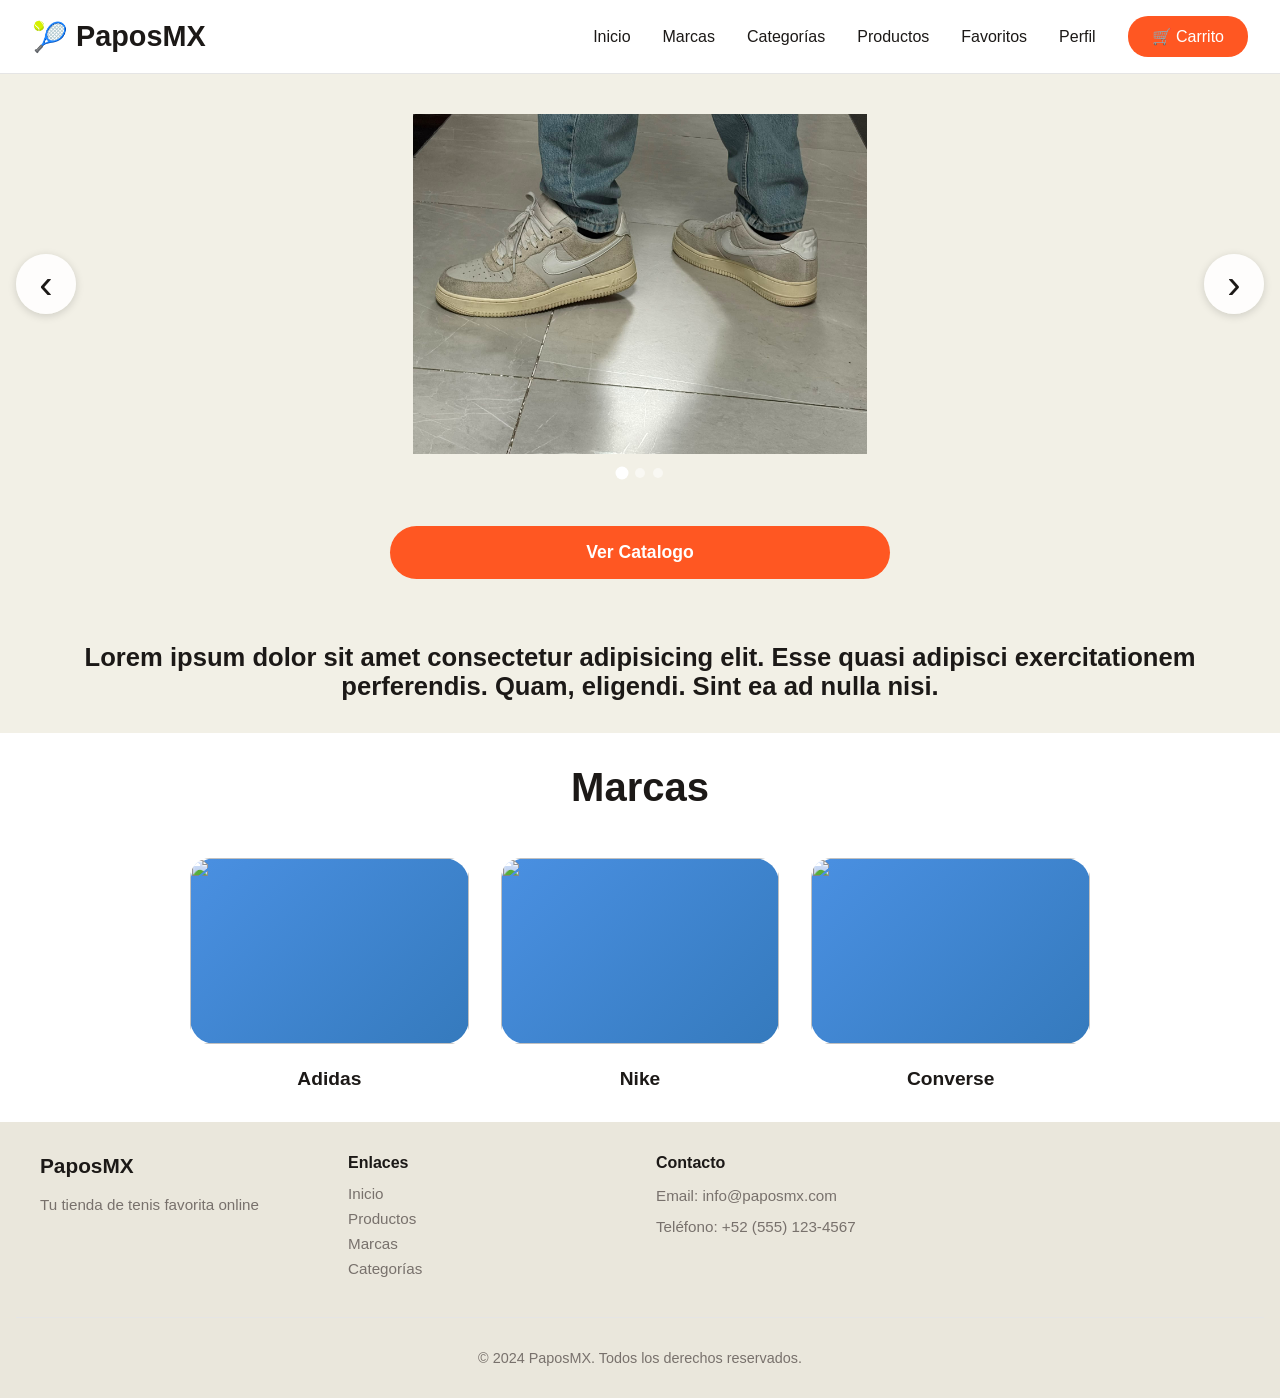
==== index.html @ fad969ec "Initial commit" ====
<!DOCTYPE html>
<html lang="es">
<head>
    <meta charset="UTF-8">
    <meta name="viewport" content="width=device-width, initial-scale=1.0">
    <title>PaposMX - Inicio</title>
    <link rel="stylesheet" href="Styles/index.css">
</head>
<body>
    <!-- Header -->
    <header class="header">
        <button class="header-menu-btn" id="menuToggle">☰</button>
        <div class="header-center">
            <span class="header-logo">🎾</span>
            <h1 class="header-title">PaposMX</h1>
        </div>
        <nav class="header-nav">
            <a href="index.html" class="nav-link">Inicio</a>
            <a href="marcas.html" class="nav-link">Marcas</a>
            <a href="categorias.html" class="nav-link">Categorías</a>
            <a href="productos.html" class="nav-link">Productos</a>
            <a href="favoritos.html" class="nav-link">Favoritos</a>
            <a href="perfil.html" class="nav-link">Perfil</a>
            <a href="carrito.html" class="nav-link cart-link">🛒 Carrito</a>
        </nav>
    </header>

    <!-- Mobile Menu -->
    <nav class="mobile-menu" id="mobileMenu">
        <div class="mobile-menu-header">
            <h2>PaposMX</h2>
            <button class="mobile-close-btn" id="menuClose">✕</button>
        </div>
        <a href="index.html" class="mobile-nav-link">Inicio</a>
        <a href="marcas.html" class="mobile-nav-link">Marcas</a>
        <a href="categorias.html" class="mobile-nav-link">Categorías</a>
        <a href="productos.html" class="mobile-nav-link">Productos</a>
        <a href="favoritos.html" class="mobile-nav-link">Favoritos</a>
        <a href="perfil.html" class="mobile-nav-link">Perfil</a>
        <a href="carrito.html" class="mobile-nav-link cart-link">Carrito</a>
    </nav>
    <div class="menu-overlay" id="menuOverlay"></div>

    <!-- Carrusel -->
    <section class="carousel">
        <button class="carousel-arrow carousel-arrow-left" id="prevBtn">‹</button>
        <div class="carousel-content" id="carouselContent">
            <div class="carousel-slide">
                <img src="Images/ocasion-casual.jpeg" alt="Ocasión Casual" class="carousel-img">
            </div>
        </div>
        <button class="carousel-arrow carousel-arrow-right" id="nextBtn">›</button>
        <div class="carousel-dots" id="carouselDots">
            <span class="dot active" data-index="0"></span>
            <span class="dot" data-index="1"></span>
            <span class="dot" data-index="2"></span>
        </div>
    </section>

    <!-- Ver Catálogo -->
    <section class="catalog-button">
        <button class="btn-catalog">Ver Catalogo</button>
    </section>

    <!-- Breve Descripción -->
    <section class="description">
        <h2>Lorem ipsum dolor sit amet consectetur adipisicing elit. Esse quasi adipisci exercitationem perferendis. Quam, eligendi. Sint ea ad nulla nisi.</h2>
    </section>

    <!-- Marcas -->
    <section class="brands">
        <h2 class="section-title">Marcas</h2>
        <div class="brands-grid">
            <a href="marcas.html" class="brand-item">
                <div class="brand-image">
                    <img src="Images/adidas.png" alt="">
                </div>
                <h3>Adidas</h3>
            </a>
            <a href="marcas.html" class="brand-item">
                <div class="brand-image">
                    <img src="Images/AF1-Beige.png" alt="">
                </div>
                <h3>Nike</h3>
            </a>
            <a href="marcas.html" class="brand-item">
                <div class="brand-image">
                    <img src="Images/converse.png" alt="">
                </div>
                <h3>Converse</h3>
            </a>
        </div>
    </section>

    <!-- Footer -->
    <footer class="footer">
        <div class="footer-content">
            <div class="footer-section">
                <h3>PaposMX</h3>
                <p>Tu tienda de tenis favorita online</p>
            </div>
            <div class="footer-section">
                <h4>Enlaces</h4>
                <a href="index.html">Inicio</a>
                <a href="productos.html">Productos</a>
                <a href="marcas.html">Marcas</a>
                <a href="categorias.html">Categorías</a>
            </div>
            <div class="footer-section">
                <h4>Contacto</h4>
                <p>Email: info@paposmx.com</p>
                <p>Teléfono: +52 (555) 123-4567</p>
            </div>
        </div>
        <div class="footer-bottom">
            <p>&copy; 2024 PaposMX. Todos los derechos reservados.</p>
        </div>
    </footer>

    <script src="Scripts/index-script.js"></script>
</body>
</html>
---- Styles/index.css ----
:root {
    --fondo-principal: #FAF9F6;
    --fondo-seccion: #F2F0E6;
    --fondo-footer: #EAE7DC;
    --blanco: #FFFFFF;
    --texto-titulo: #1C1917;
    --texto-desc: #78716C;
    --acento: #FF5722;
    --acento-hover: #E64A19;
    --borde: #E5E5E5;
}

* {
    margin: 0;
    padding: 0;
    box-sizing: border-box;
}

body {
    font-family: 'Segoe UI', Tahoma, Geneva, Verdana, sans-serif;
    background-color: var(--fondo-principal);
    color: var(--texto-titulo);
}

/* Header */
.header {
    display: flex;
    align-items: center;
    justify-content: space-between;
    padding: 1rem;
    background-color: var(--blanco);
    border-bottom: 1px solid var(--borde);
    position: sticky;
    top: 0;
    z-index: 100;
}

.header-menu-btn {
    background: none;
    border: none;
    font-size: 1.5rem;
    cursor: pointer;
    display: none;
    color: var(--texto-titulo);
}

.header-center {
    display: flex;
    align-items: center;
    justify-content: center;
    flex: 1;
    gap: 0.5rem;
}

.header-logo {
    font-size: 1.8rem;
}

.header-title {
    font-size: 1.8rem;
    font-weight: bold;
    color: var(--texto-titulo);
}

.header-nav {
    display: flex;
    gap: 2rem;
    align-items: center;
}

.nav-link {
    color: var(--texto-titulo);
    text-decoration: none;
    font-size: 1rem;
    font-weight: 500;
    transition: color 0.3s ease;
}

.nav-link:hover {
    color: var(--acento);
}

.nav-link.cart-link {
    background-color: var(--acento);
    color: var(--blanco);
    padding: 0.7rem 1.5rem;
    border-radius: 20px;
    transition: all 0.3s ease;
}

.nav-link.cart-link:hover {
    background-color: var(--acento-hover);
    transform: translateY(-2px);
}

.mobile-menu {
    position: fixed;
    top: 0;
    right: -75%;
    width: 75%;
    max-width: 320px;
    height: 100vh;
    background-color: var(--blanco);
    box-shadow: -4px 0 20px rgba(0, 0, 0, 0.15);
    display: flex;
    flex-direction: column;
    padding: 1.5rem 1rem;
    gap: 0.5rem;
    z-index: 200;
    transition: right 0.3s ease;
    overflow-y: auto;
}

.mobile-menu.active {
    right: 0;
}

.mobile-menu-header {
    display: flex;
    justify-content: space-between;
    align-items: center;
    margin-bottom: 1.5rem;
    padding-bottom: 1rem;
    border-bottom: 1px solid var(--borde);
}

.mobile-menu-header h2 {
    font-size: 1.3rem;
    font-weight: bold;
    color: var(--texto-titulo);
}

.mobile-close-btn {
    background: none;
    border: none;
    font-size: 1.5rem;
    cursor: pointer;
    color: var(--texto-titulo);
    width: 40px;
    height: 40px;
    display: flex;
    align-items: center;
    justify-content: center;
    border-radius: 50%;
    transition: background-color 0.3s ease;
}

.mobile-close-btn:hover {
    background-color: var(--fondo-seccion);
}

.mobile-nav-link {
    color: var(--texto-titulo);
    text-decoration: none;
    font-size: 1.1rem;
    padding: 1rem 0;
    border-bottom: 1px solid var(--borde);
    transition: color 0.3s ease;
}

.mobile-nav-link:last-child {
    border-bottom: none;
}

.mobile-nav-link:hover {
    color: var(--acento);
}

.mobile-nav-link.cart-link {
    background-color: var(--acento);
    color: var(--blanco);
    padding: 0.8rem 1rem;
    border-radius: 15px;
    text-align: center;
    border-bottom: none;
    margin-top: auto;
}

.mobile-nav-link.cart-link:hover {
    background-color: var(--acento-hover);
}

.menu-overlay {
    position: fixed;
    top: 0;
    left: 0;
    width: 100%;
    height: 100%;
    background-color: rgba(0, 0, 0, 0.5);
    z-index: 150;
    opacity: 0;
    pointer-events: none;
    transition: opacity 0.3s ease;
}

.menu-overlay.active {
    opacity: 1;
    pointer-events: auto;
}

/* Carrusel */
.carousel {
    display: flex;
    align-items: center;
    justify-content: center;
    padding: 2rem 0;
    gap: 0;
    min-height: 200px;
    max-height: 320px;
    position: relative;
    background-color: var(--fondo-seccion);
}

.carousel-content {
    width: 90%;
    max-width: 900px;
    display: flex;
    align-items: center;
    justify-content: center;
    overflow: hidden;
    border-radius: 20px;
    height: 260px;
    max-height: 260px;
}

.carousel-slide {
    width: 100%;
    height: 100%;
    display: flex;
    align-items: center;
    justify-content: center;
    border-radius: 20px;
    overflow: hidden;
}

.carousel-img {
    width: 100%;
    height: 100%;
    object-fit: contain;
    border-radius: 20px;
    display: block;
}

.carousel-arrow {
    position: absolute;
    top: 50%;
    transform: translateY(-50%);
    width: 50px;
    height: 50px;
    background-color: rgba(255, 255, 255, 0.9);
    border: none;
    border-radius: 50%;
    font-size: 2rem;
    color: var(--texto-titulo);
    cursor: pointer;
    display: flex;
    align-items: center;
    justify-content: center;
    flex-shrink: 0;
    transition: all 0.3s ease;
    box-shadow: 0 2px 8px rgba(0, 0, 0, 0.15);
    z-index: 10;
}

.carousel-arrow-left {
    left: 0.5rem;
}

.carousel-arrow-right {
    right: 0.5rem;
}

.carousel-arrow:hover {
    transform: translateY(-50%) scale(1.1);
    background-color: var(--blanco);
    box-shadow: 0 4px 16px rgba(0, 0, 0, 0.2);
}

.carousel-dots {
    position: absolute;
    bottom: 1rem;
    left: 50%;
    transform: translateX(-50%);
    display: flex;
    gap: 0.5rem;
}

.dot {
    width: 10px;
    height: 10px;
    border-radius: 50%;
    background-color: rgba(255, 255, 255, 0.5);
    cursor: pointer;
    transition: all 0.3s ease;
}

.dot.active {
    background-color: var(--blanco);
    transform: scale(1.3);
}

/* Ver Catálogo */
.catalog-button {
    padding: 2rem 1rem;
    background-color: var(--fondo-seccion);
    display: flex;
    justify-content: center;
}

.btn-catalog {
    background-color: var(--acento);
    color: var(--blanco);
    border: none;
    padding: 1rem 3rem;
    font-size: 1.1rem;
    font-weight: bold;
    border-radius: 30px;
    cursor: pointer;
    width: 90%;
    max-width: 400px;
    transition: all 0.3s ease;
}

.btn-catalog:hover {
    background-color: var(--acento-hover);
    transform: translateY(-2px);
    box-shadow: 0 4px 12px rgba(255, 87, 34, 0.3);
}

/* Descripción */
.description {
    padding: 2rem 1rem;
    background-color: var(--fondo-seccion);
    text-align: center;
}

.description h2 {
    font-size: 1.6rem;
    font-weight: bold;
    color: var(--texto-titulo);
}

/* Marcas */
.brands {
    padding: 2rem 1rem;
    background-color: var(--blanco);
}

.section-title {
    font-size: 2rem;
    font-weight: bold;
    margin-bottom: 2rem;
    color: var(--texto-titulo);
    text-align: center;
}

.brands-grid {
    display: grid;
    grid-template-columns: 1fr 1fr;
    gap: 1.5rem;
    max-width: 600px;
    margin: 0 auto;
}

.brand-item {
    display: flex;
    flex-direction: column;
    align-items: center;
    gap: 1rem;
    text-decoration: none;
    color: var(--texto-titulo);
    transition: transform 0.3s ease;
    width: 100%;
}

.brand-item:hover {
    transform: translateY(-5px);
}

.brand-image {
    width: 100%;
    aspect-ratio: 3/2;
    background: linear-gradient(135deg, #4A90E2 0%, #357ABD 100%);
    border-radius: 20px;
    display: flex;
    align-items: center;
    justify-content: center;
    color: var(--blanco);
    font-size: 1.3rem;
    font-weight: bold;
    transition: transform 0.3s ease;
}

.brand-image:hover {
    transform: scale(1.05);
}

.brand-image img {
    width: 100%;
    height: 100%;
    object-fit: contain;
    border-radius: 20px;
}

.brand-item h3 {
    font-size: 1.2rem;
    font-weight: bold;
    color: var(--texto-titulo);
}

/* Footer */
.footer {
    background-color: var(--fondo-footer);
    padding: 2rem 1rem;
}

.footer-content {
    display: grid;
    grid-template-columns: repeat(auto-fit, minmax(200px, 1fr));
    gap: 2rem;
    max-width: 1200px;
    margin: 0 auto 2rem;
}

.footer-section h3 {
    font-size: 1.3rem;
    font-weight: bold;
    color: var(--texto-titulo);
    margin-bottom: 1rem;
}

.footer-section h4 {
    font-size: 1rem;
    font-weight: bold;
    color: var(--texto-titulo);
    margin-bottom: 0.8rem;
}

.footer-section p {
    color: var(--texto-desc);
    font-size: 0.95rem;
    margin-bottom: 0.5rem;
    line-height: 1.5;
}

.footer-section a {
    display: block;
    color: var(--texto-desc);
    text-decoration: none;
    font-size: 0.95rem;
    margin-bottom: 0.5rem;
    transition: color 0.3s ease;
}

.footer-section a:hover {
    color: var(--acento);
}

.footer-bottom {
    text-align: center;
    padding-top: 2rem;
    border-top: 1px solid var(--borde);
    color: var(--texto-desc);
    font-size: 0.9rem;
}

/* Media Queries - Tablet */
@media (max-width: 768px) {
    .header-menu-btn {
        display: block;
    }

    .header-nav {
        display: none;
    }

    .header-center {
        flex: 1;
    }

    .header-title {
        font-size: 1.5rem;
    }

    .carousel {
        padding: 1.5rem 0;
        min-height: 160px;
        max-height: 240px;
    }

    .carousel-arrow {
        width: 36px;
        height: 36px;
        font-size: 1.3rem;
    }

    .carousel-arrow-left {
        left: 0.3rem;
    }

    .carousel-arrow-right {
        right: 0.3rem;
    }

    .carousel-content {
        width: 92%;
        height: 190px;
        max-height: 190px;
    }

    .section-title {
        font-size: 1.6rem;
    }

    .brands-grid {
        grid-template-columns: 1fr 1fr;
    }

    .footer-content {
        grid-template-columns: repeat(2, 1fr);
    }
}

/* Media Queries - Desktop */
@media (min-width: 769px) {
    .header-menu-btn {
        display: none;
    }

    .header-nav {
        display: flex;
    }

    .mobile-menu,
    .menu-overlay {
        display: none;
    }

    .header {
        justify-content: space-between;
        padding: 1rem 2rem;
    }

    .header-center {
        flex: 0 1 auto;
    }

    .carousel {
        padding: 3rem 0;
        min-height: 300px;
        max-height: 420px;
    }

    .carousel-arrow {
        width: 60px;
        height: 60px;
        font-size: 2.5rem;
    }

    .carousel-arrow-left {
        left: 1rem;
    }

    .carousel-arrow-right {
        right: 1rem;
    }

    .carousel-content {
        width: 85%;
        max-width: 1100px;
        height: 340px;
        max-height: 340px;
    }

    .btn-catalog {
        max-width: 500px;
    }

    .section-title {
        font-size: 2.5rem;
        margin-bottom: 3rem;
    }

    .brands-grid {
        grid-template-columns: repeat(3, 1fr);
        max-width: 900px;
        gap: 2rem;
    }

    .brand-item {
        gap: 1.5rem;
    }

    .brand-image {
        border-radius: 25px;
    }

    .footer-content {
        grid-template-columns: repeat(4, 1fr);
    }
}
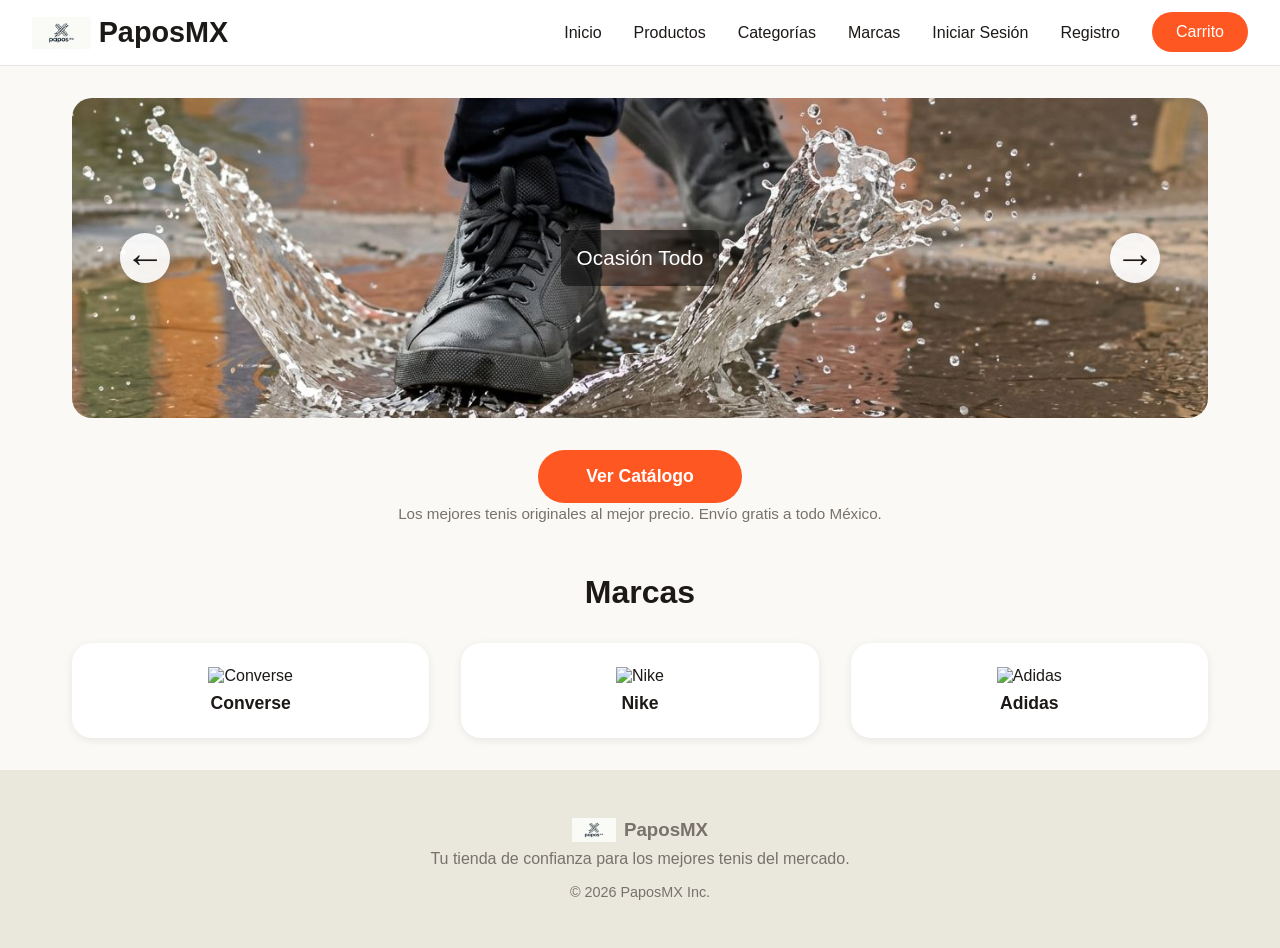
==== commit a6179a90: "Corrigiendo diseño" ====
--- a/index.html
+++ b/index.html
@@ -3,120 +3,106 @@
 <head>
     <meta charset="UTF-8">
     <meta name="viewport" content="width=device-width, initial-scale=1.0">
-    <title>PaposMX - Inicio</title>
-    <link rel="stylesheet" href="Styles/index.css">
+    <link rel="stylesheet" href="Styles/main.css">
+    
+    <title>PaposMX | Inicio</title>
 </head>
 <body>
-    <!-- Header -->
-    <header class="header">
-        <button class="header-menu-btn" id="menuToggle">☰</button>
-        <div class="header-center">
-            <span class="header-logo">🎾</span>
-            <h1 class="header-title">PaposMX</h1>
-        </div>
-        <nav class="header-nav">
-            <a href="index.html" class="nav-link">Inicio</a>
-            <a href="marcas.html" class="nav-link">Marcas</a>
-            <a href="categorias.html" class="nav-link">Categorías</a>
-            <a href="productos.html" class="nav-link">Productos</a>
-            <a href="favoritos.html" class="nav-link">Favoritos</a>
-            <a href="perfil.html" class="nav-link">Perfil</a>
-            <a href="carrito.html" class="nav-link cart-link">🛒 Carrito</a>
-        </nav>
-    </header>
 
-    <!-- Mobile Menu -->
-    <nav class="mobile-menu" id="mobileMenu">
-        <div class="mobile-menu-header">
-            <h2>PaposMX</h2>
-            <button class="mobile-close-btn" id="menuClose">✕</button>
-        </div>
-        <a href="index.html" class="mobile-nav-link">Inicio</a>
-        <a href="marcas.html" class="mobile-nav-link">Marcas</a>
-        <a href="categorias.html" class="mobile-nav-link">Categorías</a>
-        <a href="productos.html" class="mobile-nav-link">Productos</a>
-        <a href="favoritos.html" class="mobile-nav-link">Favoritos</a>
-        <a href="perfil.html" class="mobile-nav-link">Perfil</a>
-        <a href="carrito.html" class="mobile-nav-link cart-link">Carrito</a>
+<header>
+    <div class="logo" onclick="window.location.href='index.html'"><img src="Images/Papos_mx.png" alt="PaposMX" class="logo-img"> PaposMX</div>
+    <nav>
+        <ul>
+            <li><a href="index.html">Inicio</a></li>
+            <li><a href="productos.html">Productos</a></li>
+            <li><a href="categorias.html">Categorías</a></li>
+            <li><a href="marcas.html">Marcas</a></li>
+            <li><a href="login.html">Iniciar Sesión</a></li>
+            <li><a href="registro.html">Registro</a></li>
+            <li><a href="carrito.html" class="nav-cart">Carrito</a></li>
+        </ul>
     </nav>
-    <div class="menu-overlay" id="menuOverlay"></div>
+    <button class="menu-btn" id="menuBtn" onclick="toggleMenu()">☰</button>
+</header>
+<div class="mobile-overlay" id="mobileOverlay" onclick="toggleMenu()"></div>
+<div class="mobile-panel" id="mobilePanel">
+  <div class="mobile-panel-header">
+    <span>Menú</span>
+    <span class="mobile-close" onclick="toggleMenu()">×</span>
+  </div>
+  <nav>
+    <a href="index.html">Inicio</a>
+    <a href="productos.html">Productos</a>
+    <a href="categorias.html">Categorías</a>
+    <a href="marcas.html">Marcas</a>
+    <a href="login.html">Iniciar Sesión</a>
+    <a href="registro.html">Registro</a>
+    <a href="carrito.html" class="nav-cart">Carrito</a>
+  </nav>
+</div>
 
-    <!-- Carrusel -->
-    <section class="carousel">
-        <button class="carousel-arrow carousel-arrow-left" id="prevBtn">‹</button>
-        <div class="carousel-content" id="carouselContent">
-            <div class="carousel-slide">
-                <img src="Images/ocasion-casual.jpeg" alt="Ocasión Casual" class="carousel-img">
-            </div>
-        </div>
-        <button class="carousel-arrow carousel-arrow-right" id="nextBtn">›</button>
-        <div class="carousel-dots" id="carouselDots">
-            <span class="dot active" data-index="0"></span>
-            <span class="dot" data-index="1"></span>
-            <span class="dot" data-index="2"></span>
-        </div>
+<main class="container">
+    <section class="carousel-box" id="carousel">
+        <span class="arrow" id="prevBtn">&larr;</span>
+        <span class="caption" id="carouselText">Ocasión Todo</span>
+        <span class="arrow" id="nextBtn">&rarr;</span>
     </section>
 
-    <!-- Ver Catálogo -->
-    <section class="catalog-button">
-        <button class="btn-catalog">Ver Catalogo</button>
-    </section>
+    <div class="center-wrap">
+        <button class="btn-primary" onclick="window.location.href='productos.html'">Ver Catálogo</button>
+    </div>
 
-    <!-- Breve Descripción -->
-    <section class="description">
-        <h2>Lorem ipsum dolor sit amet consectetur adipisicing elit. Esse quasi adipisci exercitationem perferendis. Quam, eligendi. Sint ea ad nulla nisi.</h2>
-    </section>
+    <p class="breve-desc">Los mejores tenis originales al mejor precio. Envío gratis a todo México.</p>
 
-    <!-- Marcas -->
-    <section class="brands">
-        <h2 class="section-title">Marcas</h2>
-        <div class="brands-grid">
-            <a href="marcas.html" class="brand-item">
-                <div class="brand-image">
-                    <img src="Images/adidas.png" alt="">
-                </div>
-                <h3>Adidas</h3>
-            </a>
-            <a href="marcas.html" class="brand-item">
-                <div class="brand-image">
-                    <img src="Images/AF1-Beige.png" alt="">
-                </div>
-                <h3>Nike</h3>
-            </a>
-            <a href="marcas.html" class="brand-item">
-                <div class="brand-image">
-                    <img src="Images/converse.png" alt="">
-                </div>
-                <h3>Converse</h3>
-            </a>
+    <h2 class="page-title-top">Marcas</h2>
+    <div class="grid-cards">
+        <div class="card" onclick="window.location.href='productos.html?marca=converse'">
+            <img src="Images/converse.png" alt="Converse">
+            <p><strong>Converse</strong></p>
         </div>
-    </section>
+        <div class="card" onclick="window.location.href='productos.html?marca=nike'">
+            <img src="Images/AF1-Beige.png" alt="Nike">
+            <p><strong>Nike</strong></p>
+        </div>
+        <div class="card" onclick="window.location.href='productos.html?marca=adidas'">
+            <img src="Images/adidas.png" alt="Adidas">
+            <p><strong>Adidas</strong></p>
+        </div>
+    </div>
+</main>
 
-    <!-- Footer -->
-    <footer class="footer">
-        <div class="footer-content">
-            <div class="footer-section">
-                <h3>PaposMX</h3>
-                <p>Tu tienda de tenis favorita online</p>
-            </div>
-            <div class="footer-section">
-                <h4>Enlaces</h4>
-                <a href="index.html">Inicio</a>
-                <a href="productos.html">Productos</a>
-                <a href="marcas.html">Marcas</a>
-                <a href="categorias.html">Categorías</a>
-            </div>
-            <div class="footer-section">
-                <h4>Contacto</h4>
-                <p>Email: info@paposmx.com</p>
-                <p>Teléfono: +52 (555) 123-4567</p>
-            </div>
-        </div>
-        <div class="footer-bottom">
-            <p>&copy; 2024 PaposMX. Todos los derechos reservados.</p>
-        </div>
-    </footer>
+<footer>
+    <h3><img src="Images/Papos_mx.png" alt="PaposMX" class="footer-logo"> PaposMX</h3>
+    <p>Tu tienda de confianza para los mejores tenis del mercado.</p>
+    <p class="copy">© 2026 PaposMX Inc.</p>
+</footer>
 
-    <script src="Scripts/index-script.js"></script>
+<script>
+    var slides = [
+        { img: 'Images/ocasion-todo.jpeg', text: 'Ocasión Todo' },
+        { img: 'Images/ocasion-casual.jpeg', text: 'Ocasión Casual' },
+        { img: 'Images/ocasion-escalar.jpeg', text: 'Ocasión Escalar' }
+    ];
+    var currentSlide = 0;
+
+    function updateSlide() {
+        var box = document.getElementById('carousel');
+        box.style.backgroundImage = "url('" + slides[currentSlide].img + "')";
+        document.getElementById('carouselText').textContent = slides[currentSlide].text;
+    }
+
+    document.getElementById('nextBtn').addEventListener('click', function() {
+        currentSlide = (currentSlide + 1) % slides.length;
+        updateSlide();
+    });
+
+    document.getElementById('prevBtn').addEventListener('click', function() {
+        currentSlide = (currentSlide - 1 + slides.length) % slides.length;
+        updateSlide();
+    });
+
+    updateSlide();
+</script>
+<script>function toggleMenu(){var p=document.getElementById("mobilePanel"),o=document.getElementById("mobileOverlay");if(p.classList.contains("active")){p.classList.remove("active");o.classList.remove("active")}else{p.classList.add("active");o.classList.add("active")}}</script>
 </body>
 </html>
--- a/Styles/main.css
+++ b/Styles/main.css
@@ -0,0 +1,148 @@
+:root {
+  --fondo-principal: #FAF9F6;
+  --fondo-seccion: #F2F0E6;
+  --fondo-footer: #EAE7DC;
+  --blanco: #FFFFFF;
+  --texto-titulo: #1C1917;
+  --texto-desc: #78716C;
+  --acento: #FF5722;
+  --acento-hover: #E64A19;
+  --borde: #E5E5E5;
+}
+
+* { box-sizing: border-box; margin: 0; padding: 0; font-family: 'Segoe UI', Tahoma, Geneva, Verdana, sans-serif; }
+
+body { background: var(--fondo-principal); color: var(--texto-titulo); min-height: 100vh; display: flex; flex-direction: column; }
+
+/* Header */
+header { background: var(--blanco); padding: 1rem 2rem; display: flex; justify-content: space-between; align-items: center; border-bottom: 1px solid var(--borde); position: sticky; top: 0; z-index: 100; }
+.logo { font-size: 1.8rem; font-weight: bold; cursor: pointer; display: flex; align-items: center; gap: 0.5rem; }
+.logo-img { height: 2rem; width: auto; }
+
+/* Desktop Navigation */
+nav ul { display: flex; list-style: none; gap: 2rem; align-items: center; }
+nav a { text-decoration: none; color: var(--texto-titulo); font-weight: 500; font-size: 1rem; }
+nav a:hover { color: var(--acento); }
+.nav-cart { background: var(--acento); color: var(--blanco); padding: 0.7rem 1.5rem; border-radius: 20px; }
+.nav-cart:hover { background: var(--acento-hover); color: var(--blanco) !important; }
+
+/* Header back arrow */
+.header-back { font-size: 1.5rem; cursor: pointer; color: var(--texto-titulo); display: none; background: none; border: none; padding: 0.5rem; }
+
+/* Mobile Menu Button */
+.menu-btn { cursor: pointer; font-size: 1.5rem; display: none; background: none; border: none; color: var(--texto-titulo); padding: 0.5rem; }
+
+/* ===== Mobile Slide Panel ===== */
+.mobile-overlay {
+  display: none;
+  position: fixed; top: 0; left: 0; width: 100%; height: 100%;
+  background: rgba(0,0,0,0.5); z-index: 150;
+}
+.mobile-overlay.active { display: block; }
+
+.mobile-panel {
+  position: fixed; top: 0; right: -75%; width: 75%; max-width: 320px; height: 100%;
+  background: var(--blanco); z-index: 200;
+  padding: 1.5rem 1rem; overflow-y: auto;
+  transition: right 0.3s ease;
+}
+.mobile-panel.active { right: 0; }
+
+.mobile-panel-header {
+  display: flex; justify-content: space-between; align-items: center;
+  padding-bottom: 1rem; margin-bottom: 1.5rem;
+  border-bottom: 1px solid var(--borde);
+}
+.mobile-panel-header span { font-size: 1.3rem; font-weight: bold; }
+.mobile-close {
+  font-size: 1.8rem; cursor: pointer; width: 40px; height: 40px;
+  display: flex; align-items: center; justify-content: center;
+  border-radius: 50%; background: none; border: none; color: var(--texto-titulo);
+}
+.mobile-panel nav a {
+  display: block; padding: 1.2rem 0; border-bottom: 1px solid var(--borde);
+  font-size: 1.1rem; color: var(--texto-titulo); text-decoration: none;
+}
+.mobile-panel nav a:hover { color: var(--acento); }
+.mobile-panel .nav-cart {
+  margin-top: 1rem; text-align: center; border-bottom: none; border-radius: 15px;
+  color: var(--blanco) !important;
+}
+
+/* Layout */
+.container { padding: 2rem; max-width: 1200px; margin: 0 auto; width: 100%; flex: 1; }
+.page-title { text-align: center; font-size: 2rem; font-weight: bold; margin-bottom: 2rem; }
+.page-title-top { text-align: center; font-size: 2rem; font-weight: bold; margin: 3rem 0 2rem; }
+
+/* Carrusel */
+.carousel-box { background: var(--fondo-seccion); color: var(--blanco); height: 320px; display: flex; align-items: center; justify-content: space-between; padding: 3rem; border-radius: 20px; margin-bottom: 2rem; background-size: cover; background-position: center; position: relative; }
+.carousel-box .arrow { font-size: 2.5rem; cursor: pointer; background: rgba(255,255,255,0.9); width: 50px; height: 50px; border-radius: 50%; display: flex; align-items: center; justify-content: center; box-shadow: 0 2px 8px rgba(0,0,0,0.15); color: var(--texto-titulo); }
+.carousel-box .caption { background: rgba(0,0,0,0.5); padding: 1rem; border-radius: 8px; font-size: 1.3rem; color: white; }
+
+/* Buttons */
+.btn-primary { background: var(--acento); color: var(--blanco); border: none; padding: 1rem 3rem; font-size: 1.1rem; font-weight: bold; border-radius: 30px; cursor: pointer; transition: 0.3s; }
+.btn-primary:hover { background: var(--acento-hover); transform: translateY(-2px); box-shadow: 0 4px 12px rgba(255,87,34,0.3); }
+
+/* Grid */
+.grid-cards { display: grid; grid-template-columns: repeat(auto-fit, minmax(280px, 1fr)); gap: 2rem; margin-top: 1rem; }
+.card { background: var(--blanco); padding: 1.5rem; border-radius: 20px; text-align: center; box-shadow: 0 2px 8px rgba(0,0,0,0.08); transition: 0.3s; cursor: pointer; }
+.card:hover { transform: translateY(-5px); box-shadow: 0 8px 20px rgba(0,0,0,0.12); }
+.card img { width: 100%; height: 250px; object-fit: contain; margin-bottom: 0.5rem; }
+.card p { font-size: 1.1rem; color: var(--texto-titulo); }
+
+footer { background: var(--fondo-footer); padding: 3rem 2rem; text-align: center; margin-top: auto; color: var(--texto-desc); }
+footer h3 { margin-bottom: 0.5rem; display: flex; align-items: center; justify-content: center; gap: 0.5rem; }
+.footer-logo { height: 1.5rem; width: auto; }
+footer .copy { margin-top: 1rem; font-size: 0.9rem; }
+
+/* Card image fixed height */
+.card-img { width: 100%; height: 200px; object-fit: contain; }
+
+/* Breve descripcion */
+.breve-desc { text-align: center; color: var(--texto-desc); font-size: 0.95rem; margin: -1rem 0 2rem; padding: 0 1rem; line-height: 1.5; }
+
+/* Center wrapper */
+.center-wrap { text-align: center; margin-bottom: 1rem; }
+.center-wrap .btn-primary { display: inline-block; }
+
+/* Profile */
+.profile-wrap { max-width: 500px; margin: 0 auto; }
+.profile-icon { text-align: center; font-size: 4rem; margin-bottom: 2rem; }
+.profile-btn { display: block; width: 100%; padding: 1rem; border-radius: 12px; cursor: pointer; font-size: 1rem; }
+.profile-btn-light { background: var(--blanco); color: var(--texto-titulo); border: 1px solid var(--borde); }
+.profile-btn-danger { background: #e74c3c; color: white; border: none; }
+
+/* Select dropdown */
+select { width: 100%; padding: 0.8rem 1rem; border: 1px solid var(--borde); border-radius: 12px; font-size: 1rem; background: var(--blanco); cursor: pointer; font-family: inherit; }
+
+/* Auth Card */
+.auth-card { background: var(--blanco); padding: 2.5rem; border-radius: 20px; box-shadow: 0 2px 8px rgba(0,0,0,0.08); }
+.auth-wrapper { max-width: 400px; margin: 0 auto; padding-top: 2rem; }
+.auth-wrapper form { display: flex; flex-direction: column; gap: 1.5rem; }
+.form-group { display: flex; flex-direction: column; gap: 0.5rem; }
+.form-group label { font-weight: 500; color: var(--texto-titulo); font-size: 0.95rem; }
+.form-group input { padding: 0.8rem 1rem; border: 1px solid var(--borde); border-radius: 12px; font-size: 1rem; background: var(--fondo-principal); }
+.form-group input:focus { outline: none; border-color: var(--acento); }
+.auth-link { text-align: center; margin-top: 1.5rem; color: var(--texto-desc); font-size: 0.95rem; }
+.auth-link a { color: var(--acento); text-decoration: none; font-weight: 500; }
+
+/* Search Input */
+.search-input { width: 100%; max-width: 500px; padding: 0.8rem 1rem; border: 1px solid var(--borde); border-radius: 12px; font-size: 1rem; background: var(--blanco); }
+.search-input:focus { outline: none; border-color: var(--acento); }
+
+/* Mobile */
+@media (max-width: 768px) {
+  header nav { display: none; }
+  .menu-btn { display: block; }
+  .header-back { display: block; }
+  .container { padding: 1rem; }
+  .carousel-box { height: 200px; padding: 1rem; }
+  .carousel-box .arrow { width: 36px; height: 36px; font-size: 1.3rem; }
+  .grid-cards { grid-template-columns: repeat(2, 1fr); gap: 1rem; }
+  .auth-card { padding: 1.5rem; }
+}
+
+/* Desktop - hide mobile panel */
+@media (min-width: 769px) {
+  .mobile-overlay, .mobile-panel { display: none !important; }
+}
